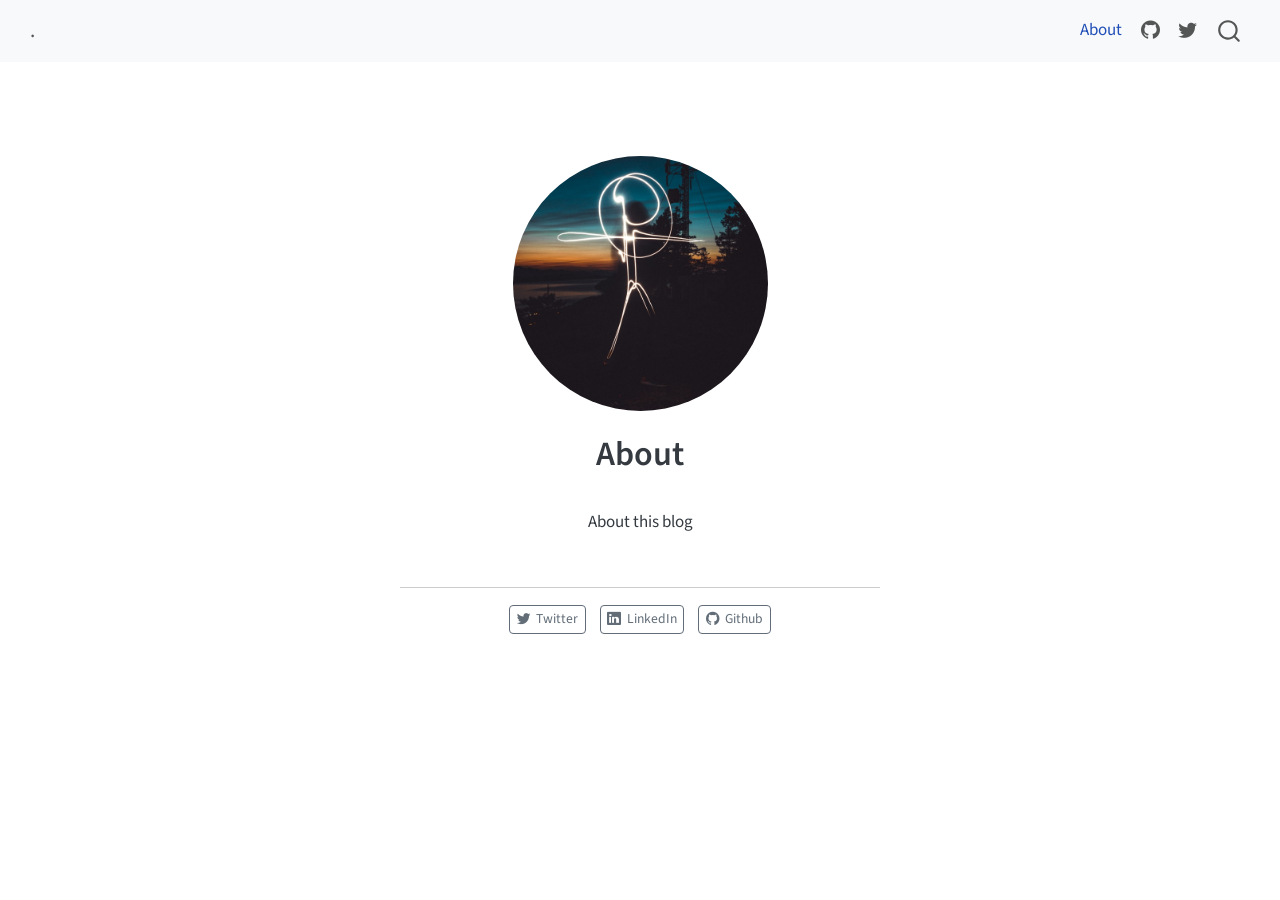
==== about.html @ 9b4c9cc3 "Built site for gh-pages" ====
<!DOCTYPE html>
<html xmlns="http://www.w3.org/1999/xhtml" lang="en" xml:lang="en"><head>

<meta charset="utf-8">
<meta name="generator" content="quarto-1.6.42">

<meta name="viewport" content="width=device-width, initial-scale=1.0, user-scalable=yes">


<title>About – .</title>
<style>
code{white-space: pre-wrap;}
span.smallcaps{font-variant: small-caps;}
div.columns{display: flex; gap: min(4vw, 1.5em);}
div.column{flex: auto; overflow-x: auto;}
div.hanging-indent{margin-left: 1.5em; text-indent: -1.5em;}
ul.task-list{list-style: none;}
ul.task-list li input[type="checkbox"] {
  width: 0.8em;
  margin: 0 0.8em 0.2em -1em; /* quarto-specific, see https://github.com/quarto-dev/quarto-cli/issues/4556 */ 
  vertical-align: middle;
}
</style>


<script src="site_libs/quarto-nav/quarto-nav.js"></script>
<script src="site_libs/quarto-nav/headroom.min.js"></script>
<script src="site_libs/clipboard/clipboard.min.js"></script>
<script src="site_libs/quarto-search/autocomplete.umd.js"></script>
<script src="site_libs/quarto-search/fuse.min.js"></script>
<script src="site_libs/quarto-search/quarto-search.js"></script>
<meta name="quarto:offset" content="./">
<script src="site_libs/quarto-html/quarto.js"></script>
<script src="site_libs/quarto-html/popper.min.js"></script>
<script src="site_libs/quarto-html/tippy.umd.min.js"></script>
<link href="site_libs/quarto-html/tippy.css" rel="stylesheet">
<link href="site_libs/quarto-html/quarto-syntax-highlighting-2f5df379a58b258e96c21c0638c20c03.css" rel="stylesheet" id="quarto-text-highlighting-styles">
<script src="site_libs/bootstrap/bootstrap.min.js"></script>
<link href="site_libs/bootstrap/bootstrap-icons.css" rel="stylesheet">
<link href="site_libs/bootstrap/bootstrap-eff41de7a83eb3a33dd695973e2df3ef.min.css" rel="stylesheet" append-hash="true" id="quarto-bootstrap" data-mode="light">
<script id="quarto-search-options" type="application/json">{
  "location": "navbar",
  "copy-button": false,
  "collapse-after": 3,
  "panel-placement": "end",
  "type": "overlay",
  "limit": 50,
  "keyboard-shortcut": [
    "f",
    "/",
    "s"
  ],
  "show-item-context": false,
  "language": {
    "search-no-results-text": "No results",
    "search-matching-documents-text": "matching documents",
    "search-copy-link-title": "Copy link to search",
    "search-hide-matches-text": "Hide additional matches",
    "search-more-match-text": "more match in this document",
    "search-more-matches-text": "more matches in this document",
    "search-clear-button-title": "Clear",
    "search-text-placeholder": "",
    "search-detached-cancel-button-title": "Cancel",
    "search-submit-button-title": "Submit",
    "search-label": "Search"
  }
}</script>


<link rel="stylesheet" href="styles.css">
</head>

<body class="nav-fixed fullcontent">

<div id="quarto-search-results"></div>
  <header id="quarto-header" class="headroom fixed-top">
    <nav class="navbar navbar-expand-lg " data-bs-theme="dark">
      <div class="navbar-container container-fluid">
      <div class="navbar-brand-container mx-auto">
    <a class="navbar-brand" href="./index.html">
    <span class="navbar-title">.</span>
    </a>
  </div>
            <div id="quarto-search" class="" title="Search"></div>
          <button class="navbar-toggler" type="button" data-bs-toggle="collapse" data-bs-target="#navbarCollapse" aria-controls="navbarCollapse" role="menu" aria-expanded="false" aria-label="Toggle navigation" onclick="if (window.quartoToggleHeadroom) { window.quartoToggleHeadroom(); }">
  <span class="navbar-toggler-icon"></span>
</button>
          <div class="collapse navbar-collapse" id="navbarCollapse">
            <ul class="navbar-nav navbar-nav-scroll ms-auto">
  <li class="nav-item">
    <a class="nav-link active" href="./about.html" aria-current="page"> 
<span class="menu-text">About</span></a>
  </li>  
  <li class="nav-item compact">
    <a class="nav-link" href="https://github.com/"> <i class="bi bi-github" role="img">
</i> 
<span class="menu-text"></span></a>
  </li>  
  <li class="nav-item compact">
    <a class="nav-link" href="https://twitter.com"> <i class="bi bi-twitter" role="img">
</i> 
<span class="menu-text"></span></a>
  </li>  
</ul>
          </div> <!-- /navcollapse -->
            <div class="quarto-navbar-tools">
</div>
      </div> <!-- /container-fluid -->
    </nav>
</header>
<!-- content -->
<div id="quarto-content" class="quarto-container page-columns page-rows-contents page-layout-article page-navbar">
<!-- sidebar -->
<!-- margin-sidebar -->
    
<!-- main -->
<div class="quarto-about-jolla">
  <img src="profile.jpg" class="about-image
  round " style="height: 15em; width: 15em;">
 <header id="title-block-header" class="quarto-title-block default">
<div class="quarto-title">
<h1 class="title">About</h1>
</div>
<div class="quarto-title-meta">
  </div>
</header><main class="content" id="quarto-document-content">
<p>About this blog</p>


</main> 
  <hr class="about-sep">
   <div class="about-links">
  <a href="https://twitter.com" class="about-link" rel="" target="">
    <i class="bi bi-twitter"></i>
     <span class="about-link-text">Twitter</span>
  </a>
  <a href="https://linkedin.com" class="about-link" rel="" target="">
    <i class="bi bi-linkedin"></i>
     <span class="about-link-text">LinkedIn</span>
  </a>
  <a href="https://github.com" class="about-link" rel="" target="">
    <i class="bi bi-github"></i>
     <span class="about-link-text">Github</span>
  </a>
</div>
</div>
 <!-- /main -->
<script id="quarto-html-after-body" type="application/javascript">
window.document.addEventListener("DOMContentLoaded", function (event) {
  const toggleBodyColorMode = (bsSheetEl) => {
    const mode = bsSheetEl.getAttribute("data-mode");
    const bodyEl = window.document.querySelector("body");
    if (mode === "dark") {
      bodyEl.classList.add("quarto-dark");
      bodyEl.classList.remove("quarto-light");
    } else {
      bodyEl.classList.add("quarto-light");
      bodyEl.classList.remove("quarto-dark");
    }
  }
  const toggleBodyColorPrimary = () => {
    const bsSheetEl = window.document.querySelector("link#quarto-bootstrap");
    if (bsSheetEl) {
      toggleBodyColorMode(bsSheetEl);
    }
  }
  toggleBodyColorPrimary();  
  const isCodeAnnotation = (el) => {
    for (const clz of el.classList) {
      if (clz.startsWith('code-annotation-')) {                     
        return true;
      }
    }
    return false;
  }
  const onCopySuccess = function(e) {
    // button target
    const button = e.trigger;
    // don't keep focus
    button.blur();
    // flash "checked"
    button.classList.add('code-copy-button-checked');
    var currentTitle = button.getAttribute("title");
    button.setAttribute("title", "Copied!");
    let tooltip;
    if (window.bootstrap) {
      button.setAttribute("data-bs-toggle", "tooltip");
      button.setAttribute("data-bs-placement", "left");
      button.setAttribute("data-bs-title", "Copied!");
      tooltip = new bootstrap.Tooltip(button, 
        { trigger: "manual", 
          customClass: "code-copy-button-tooltip",
          offset: [0, -8]});
      tooltip.show();    
    }
    setTimeout(function() {
      if (tooltip) {
        tooltip.hide();
        button.removeAttribute("data-bs-title");
        button.removeAttribute("data-bs-toggle");
        button.removeAttribute("data-bs-placement");
      }
      button.setAttribute("title", currentTitle);
      button.classList.remove('code-copy-button-checked');
    }, 1000);
    // clear code selection
    e.clearSelection();
  }
  const getTextToCopy = function(trigger) {
      const codeEl = trigger.previousElementSibling.cloneNode(true);
      for (const childEl of codeEl.children) {
        if (isCodeAnnotation(childEl)) {
          childEl.remove();
        }
      }
      return codeEl.innerText;
  }
  const clipboard = new window.ClipboardJS('.code-copy-button:not([data-in-quarto-modal])', {
    text: getTextToCopy
  });
  clipboard.on('success', onCopySuccess);
  if (window.document.getElementById('quarto-embedded-source-code-modal')) {
    const clipboardModal = new window.ClipboardJS('.code-copy-button[data-in-quarto-modal]', {
      text: getTextToCopy,
      container: window.document.getElementById('quarto-embedded-source-code-modal')
    });
    clipboardModal.on('success', onCopySuccess);
  }
    var localhostRegex = new RegExp(/^(?:http|https):\/\/localhost\:?[0-9]*\//);
    var mailtoRegex = new RegExp(/^mailto:/);
      var filterRegex = new RegExp('/' + window.location.host + '/');
    var isInternal = (href) => {
        return filterRegex.test(href) || localhostRegex.test(href) || mailtoRegex.test(href);
    }
    // Inspect non-navigation links and adorn them if external
 	var links = window.document.querySelectorAll('a[href]:not(.nav-link):not(.navbar-brand):not(.toc-action):not(.sidebar-link):not(.sidebar-item-toggle):not(.pagination-link):not(.no-external):not([aria-hidden]):not(.dropdown-item):not(.quarto-navigation-tool):not(.about-link)');
    for (var i=0; i<links.length; i++) {
      const link = links[i];
      if (!isInternal(link.href)) {
        // undo the damage that might have been done by quarto-nav.js in the case of
        // links that we want to consider external
        if (link.dataset.originalHref !== undefined) {
          link.href = link.dataset.originalHref;
        }
      }
    }
  function tippyHover(el, contentFn, onTriggerFn, onUntriggerFn) {
    const config = {
      allowHTML: true,
      maxWidth: 500,
      delay: 100,
      arrow: false,
      appendTo: function(el) {
          return el.parentElement;
      },
      interactive: true,
      interactiveBorder: 10,
      theme: 'quarto',
      placement: 'bottom-start',
    };
    if (contentFn) {
      config.content = contentFn;
    }
    if (onTriggerFn) {
      config.onTrigger = onTriggerFn;
    }
    if (onUntriggerFn) {
      config.onUntrigger = onUntriggerFn;
    }
    window.tippy(el, config); 
  }
  const noterefs = window.document.querySelectorAll('a[role="doc-noteref"]');
  for (var i=0; i<noterefs.length; i++) {
    const ref = noterefs[i];
    tippyHover(ref, function() {
      // use id or data attribute instead here
      let href = ref.getAttribute('data-footnote-href') || ref.getAttribute('href');
      try { href = new URL(href).hash; } catch {}
      const id = href.replace(/^#\/?/, "");
      const note = window.document.getElementById(id);
      if (note) {
        return note.innerHTML;
      } else {
        return "";
      }
    });
  }
  const xrefs = window.document.querySelectorAll('a.quarto-xref');
  const processXRef = (id, note) => {
    // Strip column container classes
    const stripColumnClz = (el) => {
      el.classList.remove("page-full", "page-columns");
      if (el.children) {
        for (const child of el.children) {
          stripColumnClz(child);
        }
      }
    }
    stripColumnClz(note)
    if (id === null || id.startsWith('sec-')) {
      // Special case sections, only their first couple elements
      const container = document.createElement("div");
      if (note.children && note.children.length > 2) {
        container.appendChild(note.children[0].cloneNode(true));
        for (let i = 1; i < note.children.length; i++) {
          const child = note.children[i];
          if (child.tagName === "P" && child.innerText === "") {
            continue;
          } else {
            container.appendChild(child.cloneNode(true));
            break;
          }
        }
        if (window.Quarto?.typesetMath) {
          window.Quarto.typesetMath(container);
        }
        return container.innerHTML
      } else {
        if (window.Quarto?.typesetMath) {
          window.Quarto.typesetMath(note);
        }
        return note.innerHTML;
      }
    } else {
      // Remove any anchor links if they are present
      const anchorLink = note.querySelector('a.anchorjs-link');
      if (anchorLink) {
        anchorLink.remove();
      }
      if (window.Quarto?.typesetMath) {
        window.Quarto.typesetMath(note);
      }
      if (note.classList.contains("callout")) {
        return note.outerHTML;
      } else {
        return note.innerHTML;
      }
    }
  }
  for (var i=0; i<xrefs.length; i++) {
    const xref = xrefs[i];
    tippyHover(xref, undefined, function(instance) {
      instance.disable();
      let url = xref.getAttribute('href');
      let hash = undefined; 
      if (url.startsWith('#')) {
        hash = url;
      } else {
        try { hash = new URL(url).hash; } catch {}
      }
      if (hash) {
        const id = hash.replace(/^#\/?/, "");
        const note = window.document.getElementById(id);
        if (note !== null) {
          try {
            const html = processXRef(id, note.cloneNode(true));
            instance.setContent(html);
          } finally {
            instance.enable();
            instance.show();
          }
        } else {
          // See if we can fetch this
          fetch(url.split('#')[0])
          .then(res => res.text())
          .then(html => {
            const parser = new DOMParser();
            const htmlDoc = parser.parseFromString(html, "text/html");
            const note = htmlDoc.getElementById(id);
            if (note !== null) {
              const html = processXRef(id, note);
              instance.setContent(html);
            } 
          }).finally(() => {
            instance.enable();
            instance.show();
          });
        }
      } else {
        // See if we can fetch a full url (with no hash to target)
        // This is a special case and we should probably do some content thinning / targeting
        fetch(url)
        .then(res => res.text())
        .then(html => {
          const parser = new DOMParser();
          const htmlDoc = parser.parseFromString(html, "text/html");
          const note = htmlDoc.querySelector('main.content');
          if (note !== null) {
            // This should only happen for chapter cross references
            // (since there is no id in the URL)
            // remove the first header
            if (note.children.length > 0 && note.children[0].tagName === "HEADER") {
              note.children[0].remove();
            }
            const html = processXRef(null, note);
            instance.setContent(html);
          } 
        }).finally(() => {
          instance.enable();
          instance.show();
        });
      }
    }, function(instance) {
    });
  }
      let selectedAnnoteEl;
      const selectorForAnnotation = ( cell, annotation) => {
        let cellAttr = 'data-code-cell="' + cell + '"';
        let lineAttr = 'data-code-annotation="' +  annotation + '"';
        const selector = 'span[' + cellAttr + '][' + lineAttr + ']';
        return selector;
      }
      const selectCodeLines = (annoteEl) => {
        const doc = window.document;
        const targetCell = annoteEl.getAttribute("data-target-cell");
        const targetAnnotation = annoteEl.getAttribute("data-target-annotation");
        const annoteSpan = window.document.querySelector(selectorForAnnotation(targetCell, targetAnnotation));
        const lines = annoteSpan.getAttribute("data-code-lines").split(",");
        const lineIds = lines.map((line) => {
          return targetCell + "-" + line;
        })
        let top = null;
        let height = null;
        let parent = null;
        if (lineIds.length > 0) {
            //compute the position of the single el (top and bottom and make a div)
            const el = window.document.getElementById(lineIds[0]);
            top = el.offsetTop;
            height = el.offsetHeight;
            parent = el.parentElement.parentElement;
          if (lineIds.length > 1) {
            const lastEl = window.document.getElementById(lineIds[lineIds.length - 1]);
            const bottom = lastEl.offsetTop + lastEl.offsetHeight;
            height = bottom - top;
          }
          if (top !== null && height !== null && parent !== null) {
            // cook up a div (if necessary) and position it 
            let div = window.document.getElementById("code-annotation-line-highlight");
            if (div === null) {
              div = window.document.createElement("div");
              div.setAttribute("id", "code-annotation-line-highlight");
              div.style.position = 'absolute';
              parent.appendChild(div);
            }
            div.style.top = top - 2 + "px";
            div.style.height = height + 4 + "px";
            div.style.left = 0;
            let gutterDiv = window.document.getElementById("code-annotation-line-highlight-gutter");
            if (gutterDiv === null) {
              gutterDiv = window.document.createElement("div");
              gutterDiv.setAttribute("id", "code-annotation-line-highlight-gutter");
              gutterDiv.style.position = 'absolute';
              const codeCell = window.document.getElementById(targetCell);
              const gutter = codeCell.querySelector('.code-annotation-gutter');
              gutter.appendChild(gutterDiv);
            }
            gutterDiv.style.top = top - 2 + "px";
            gutterDiv.style.height = height + 4 + "px";
          }
          selectedAnnoteEl = annoteEl;
        }
      };
      const unselectCodeLines = () => {
        const elementsIds = ["code-annotation-line-highlight", "code-annotation-line-highlight-gutter"];
        elementsIds.forEach((elId) => {
          const div = window.document.getElementById(elId);
          if (div) {
            div.remove();
          }
        });
        selectedAnnoteEl = undefined;
      };
        // Handle positioning of the toggle
    window.addEventListener(
      "resize",
      throttle(() => {
        elRect = undefined;
        if (selectedAnnoteEl) {
          selectCodeLines(selectedAnnoteEl);
        }
      }, 10)
    );
    function throttle(fn, ms) {
    let throttle = false;
    let timer;
      return (...args) => {
        if(!throttle) { // first call gets through
            fn.apply(this, args);
            throttle = true;
        } else { // all the others get throttled
            if(timer) clearTimeout(timer); // cancel #2
            timer = setTimeout(() => {
              fn.apply(this, args);
              timer = throttle = false;
            }, ms);
        }
      };
    }
      // Attach click handler to the DT
      const annoteDls = window.document.querySelectorAll('dt[data-target-cell]');
      for (const annoteDlNode of annoteDls) {
        annoteDlNode.addEventListener('click', (event) => {
          const clickedEl = event.target;
          if (clickedEl !== selectedAnnoteEl) {
            unselectCodeLines();
            const activeEl = window.document.querySelector('dt[data-target-cell].code-annotation-active');
            if (activeEl) {
              activeEl.classList.remove('code-annotation-active');
            }
            selectCodeLines(clickedEl);
            clickedEl.classList.add('code-annotation-active');
          } else {
            // Unselect the line
            unselectCodeLines();
            clickedEl.classList.remove('code-annotation-active');
          }
        });
      }
  const findCites = (el) => {
    const parentEl = el.parentElement;
    if (parentEl) {
      const cites = parentEl.dataset.cites;
      if (cites) {
        return {
          el,
          cites: cites.split(' ')
        };
      } else {
        return findCites(el.parentElement)
      }
    } else {
      return undefined;
    }
  };
  var bibliorefs = window.document.querySelectorAll('a[role="doc-biblioref"]');
  for (var i=0; i<bibliorefs.length; i++) {
    const ref = bibliorefs[i];
    const citeInfo = findCites(ref);
    if (citeInfo) {
      tippyHover(citeInfo.el, function() {
        var popup = window.document.createElement('div');
        citeInfo.cites.forEach(function(cite) {
          var citeDiv = window.document.createElement('div');
          citeDiv.classList.add('hanging-indent');
          citeDiv.classList.add('csl-entry');
          var biblioDiv = window.document.getElementById('ref-' + cite);
          if (biblioDiv) {
            citeDiv.innerHTML = biblioDiv.innerHTML;
          }
          popup.appendChild(citeDiv);
        });
        return popup.innerHTML;
      });
    }
  }
});
</script>
</div> <!-- /content -->




</body></html>
---- site_libs/quarto-html/tippy.css ----
.tippy-box[data-animation=fade][data-state=hidden]{opacity:0}[data-tippy-root]{max-width:calc(100vw - 10px)}.tippy-box{position:relative;background-color:#333;color:#fff;border-radius:4px;font-size:14px;line-height:1.4;white-space:normal;outline:0;transition-property:transform,visibility,opacity}.tippy-box[data-placement^=top]>.tippy-arrow{bottom:0}.tippy-box[data-placement^=top]>.tippy-arrow:before{bottom:-7px;left:0;border-width:8px 8px 0;border-top-color:initial;transform-origin:center top}.tippy-box[data-placement^=bottom]>.tippy-arrow{top:0}.tippy-box[data-placement^=bottom]>.tippy-arrow:before{top:-7px;left:0;border-width:0 8px 8px;border-bottom-color:initial;transform-origin:center bottom}.tippy-box[data-placement^=left]>.tippy-arrow{right:0}.tippy-box[data-placement^=left]>.tippy-arrow:before{border-width:8px 0 8px 8px;border-left-color:initial;right:-7px;transform-origin:center left}.tippy-box[data-placement^=right]>.tippy-arrow{left:0}.tippy-box[data-placement^=right]>.tippy-arrow:before{left:-7px;border-width:8px 8px 8px 0;border-right-color:initial;transform-origin:center right}.tippy-box[data-inertia][data-state=visible]{transition-timing-function:cubic-bezier(.54,1.5,.38,1.11)}.tippy-arrow{width:16px;height:16px;color:#333}.tippy-arrow:before{content:"";position:absolute;border-color:transparent;border-style:solid}.tippy-content{position:relative;padding:5px 9px;z-index:1}
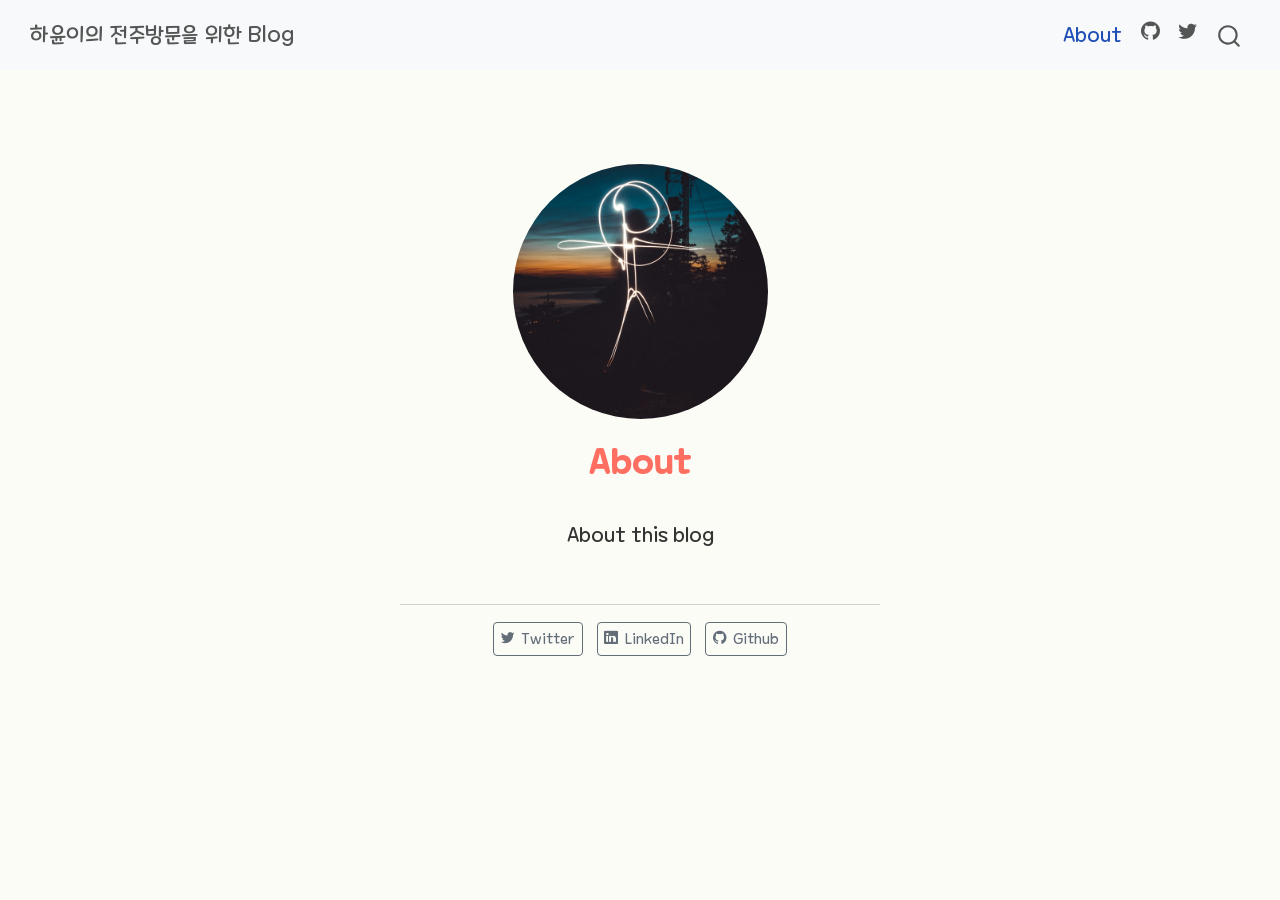
==== commit 770f6cec: "Built site for gh-pages" ====
--- a/about.html
+++ b/about.html
@@ -7,7 +7,7 @@
 <meta name="viewport" content="width=device-width, initial-scale=1.0, user-scalable=yes">
 
 
-<title>About – .</title>
+<title>About – 하윤이의 전주방문을 위한 Blog</title>
 <style>
 code{white-space: pre-wrap;}
 span.smallcaps{font-variant: small-caps;}
@@ -34,10 +34,10 @@
 <script src="site_libs/quarto-html/popper.min.js"></script>
 <script src="site_libs/quarto-html/tippy.umd.min.js"></script>
 <link href="site_libs/quarto-html/tippy.css" rel="stylesheet">
-<link href="site_libs/quarto-html/quarto-syntax-highlighting-2f5df379a58b258e96c21c0638c20c03.css" rel="stylesheet" id="quarto-text-highlighting-styles">
+<link href="site_libs/quarto-html/quarto-syntax-highlighting-de84f8d6bb715db06a919283c2d1e787.css" rel="stylesheet" id="quarto-text-highlighting-styles">
 <script src="site_libs/bootstrap/bootstrap.min.js"></script>
 <link href="site_libs/bootstrap/bootstrap-icons.css" rel="stylesheet">
-<link href="site_libs/bootstrap/bootstrap-eff41de7a83eb3a33dd695973e2df3ef.min.css" rel="stylesheet" append-hash="true" id="quarto-bootstrap" data-mode="light">
+<link href="site_libs/bootstrap/bootstrap-251ce1ae7a9effd692ba97c003cecf85.min.css" rel="stylesheet" append-hash="true" id="quarto-bootstrap" data-mode="light">
 <script id="quarto-search-options" type="application/json">{
   "location": "navbar",
   "copy-button": false,
@@ -78,7 +78,7 @@
       <div class="navbar-container container-fluid">
       <div class="navbar-brand-container mx-auto">
     <a class="navbar-brand" href="./index.html">
-    <span class="navbar-title">.</span>
+    <span class="navbar-title">하윤이의 전주방문을 위한 Blog</span>
     </a>
   </div>
             <div id="quarto-search" class="" title="Search"></div>
@@ -228,7 +228,7 @@
   }
     var localhostRegex = new RegExp(/^(?:http|https):\/\/localhost\:?[0-9]*\//);
     var mailtoRegex = new RegExp(/^mailto:/);
-      var filterRegex = new RegExp('/' + window.location.host + '/');
+      var filterRegex = new RegExp("https:\/\/miruetoto\.github\.io\/hayoon\/");
     var isInternal = (href) => {
         return filterRegex.test(href) || localhostRegex.test(href) || mailtoRegex.test(href);
     }
--- a/site_libs/quarto-html/quarto-syntax-highlighting-de84f8d6bb715db06a919283c2d1e787.css
+++ b/site_libs/quarto-html/quarto-syntax-highlighting-de84f8d6bb715db06a919283c2d1e787.css
@@ -0,0 +1,179 @@
+/* quarto syntax highlight colors */
+:root {
+  --quarto-hl-al-color: #ff5555;
+  --quarto-hl-an-color: #6a737d;
+  --quarto-hl-at-color: #d73a49;
+  --quarto-hl-bn-color: #005cc5;
+  --quarto-hl-bu-color: #d73a49;
+  --quarto-hl-ch-color: #032f62;
+  --quarto-hl-co-color: #6a737d;
+  --quarto-hl-cv-color: #6a737d;
+  --quarto-hl-cn-color: #005cc5;
+  --quarto-hl-cf-color: #d73a49;
+  --quarto-hl-dt-color: #d73a49;
+  --quarto-hl-dv-color: #005cc5;
+  --quarto-hl-do-color: #6a737d;
+  --quarto-hl-er-color: #ff5555;
+  --quarto-hl-ex-color: #d73a49;
+  --quarto-hl-fl-color: #005cc5;
+  --quarto-hl-fu-color: #6f42c1;
+  --quarto-hl-im-color: #032f62;
+  --quarto-hl-in-color: #6a737d;
+  --quarto-hl-kw-color: #d73a49;
+  --quarto-hl-op-color: #24292e;
+  --quarto-hl-pp-color: #d73a49;
+  --quarto-hl-re-color: #6a737d;
+  --quarto-hl-sc-color: #005cc5;
+  --quarto-hl-ss-color: #032f62;
+  --quarto-hl-st-color: #032f62;
+  --quarto-hl-va-color: #e36209;
+  --quarto-hl-vs-color: #032f62;
+  --quarto-hl-wa-color: #ff5555;
+}
+
+/* other quarto variables */
+:root {
+  --quarto-font-monospace: SFMono-Regular, Menlo, Monaco, Consolas, "Liberation Mono", "Courier New", monospace;
+}
+
+code span.al {
+  font-weight: bold;
+  color: #ff5555;
+}
+
+code span.an {
+  color: #6a737d;
+}
+
+code span.at {
+  color: #d73a49;
+}
+
+code span.bn {
+  color: #005cc5;
+}
+
+code span.bu {
+  color: #d73a49;
+}
+
+code span.ch {
+  color: #032f62;
+}
+
+code span.co {
+  color: #6a737d;
+}
+
+code span.cv {
+  color: #6a737d;
+}
+
+code span.cn {
+  color: #005cc5;
+}
+
+code span.cf {
+  color: #d73a49;
+}
+
+code span.dt {
+  color: #d73a49;
+}
+
+code span.dv {
+  color: #005cc5;
+}
+
+code span.do {
+  color: #6a737d;
+}
+
+code span.er {
+  color: #ff5555;
+  text-decoration: underline;
+}
+
+code span.ex {
+  font-weight: bold;
+  color: #d73a49;
+}
+
+code span.fl {
+  color: #005cc5;
+}
+
+code span.fu {
+  color: #6f42c1;
+}
+
+code span.im {
+  color: #032f62;
+}
+
+code span.in {
+  color: #6a737d;
+}
+
+code span.kw {
+  color: #d73a49;
+}
+
+pre > code.sourceCode > span {
+  color: #24292e;
+}
+
+code span {
+  color: #24292e;
+}
+
+code.sourceCode > span {
+  color: #24292e;
+}
+
+div.sourceCode,
+div.sourceCode pre.sourceCode {
+  color: #24292e;
+}
+
+code span.op {
+  color: #24292e;
+}
+
+code span.pp {
+  color: #d73a49;
+}
+
+code span.re {
+  color: #6a737d;
+}
+
+code span.sc {
+  color: #005cc5;
+}
+
+code span.ss {
+  color: #032f62;
+}
+
+code span.st {
+  color: #032f62;
+}
+
+code span.va {
+  color: #e36209;
+}
+
+code span.vs {
+  color: #032f62;
+}
+
+code span.wa {
+  color: #ff5555;
+}
+
+.prevent-inlining {
+  content: "</";
+}
+
+/*# sourceMappingURL=5958b9b1823138480980a6d9d826fad2.css.map */
--- a/styles.css
+++ b/styles.css
@@ -0,0 +1,110 @@
+/* 웹폰트 선언 */
+@font-face {
+  font-family: 'MaplestoryWeb';
+  src: url('./MaplestoryOTFLight.woff2') format('woff2');
+  font-weight: normal;
+  font-style: normal;
+}
+
+@font-face {
+  font-family: 'MaplestoryWeb';
+  src: url('./MaplestoryOTFBold.woff2') format('woff2');
+  font-weight: bold;
+  font-style: normal;
+}
+
+/* CSS 변수 설정 */
+:root {
+    --primary-font: 'MaplestoryWeb';
+    --heading-font: 'MaplestoryWeb';
+    --accent-font: 'MaplestoryWeb';
+    --korean-font: 'MaplestoryWeb';
+}
+
+/* 블록 수식 크게: $$ ... $$ */
+.math.display {
+  font-size: 1.3em !important;
+  margin: 1em 0 !important;
+}
+
+/* 인라인 수식은 약간 크게: $...$ */
+.math.inline {
+  font-size: 1.25em !important;
+}
+
+/* 기본 스타일 */
+body {
+    font-family: var(--primary-font);
+    font-size: 1.0rem;
+    line-height: 1.8;
+    margin: 0;
+    padding: 0;
+    background-color: #fcfcf7;
+    color: #555;
+}
+
+/* 제목 스타일 */
+h1, h2, h3, h4, h5, h6 {
+    font-family: var(--heading-font);
+    color: #ff6f61;
+    margin-bottom: 0.7em;
+    text-shadow: none;
+}
+
+/* 일반 텍스트 스타일 */
+p {
+    font-size: 1.15rem;
+    color: #333;
+    line-height: 1.8;
+    font-family: var(--primary-font);
+}
+
+/* 목록스타일 */
+li {
+    font-size: 1.15rem;
+    font-family: var(--primary-font);
+}
+
+/* 링크 스타일 */
+a {
+    font-size: 1.15rem;
+    text-decoration: none;
+    color: #ff6f61;
+    font-family: var(--accent-font);
+    transition: color 0.3s ease;
+}
+
+a:hover {
+    text-decoration: underline;
+    color: #d64b40;
+}
+
+/* 반응형: 태블릿 */
+@media (max-width: 1024px) {
+    h1 {
+        font-size: 1.5rem;
+    }
+
+    p {
+        font-size: 1.15rem;
+    }
+
+    li {
+        font-size: 1.15rem;
+    }
+}
+
+/* 반응형: 모바일 */
+@media (max-width: 768px) {
+    h1 {
+        font-size: 1.5rem;
+    }
+
+    p {
+        font-size: 1.15rem;
+    }
+    
+    li {
+        font-size: 1.15rem;
+    }    
+} 
